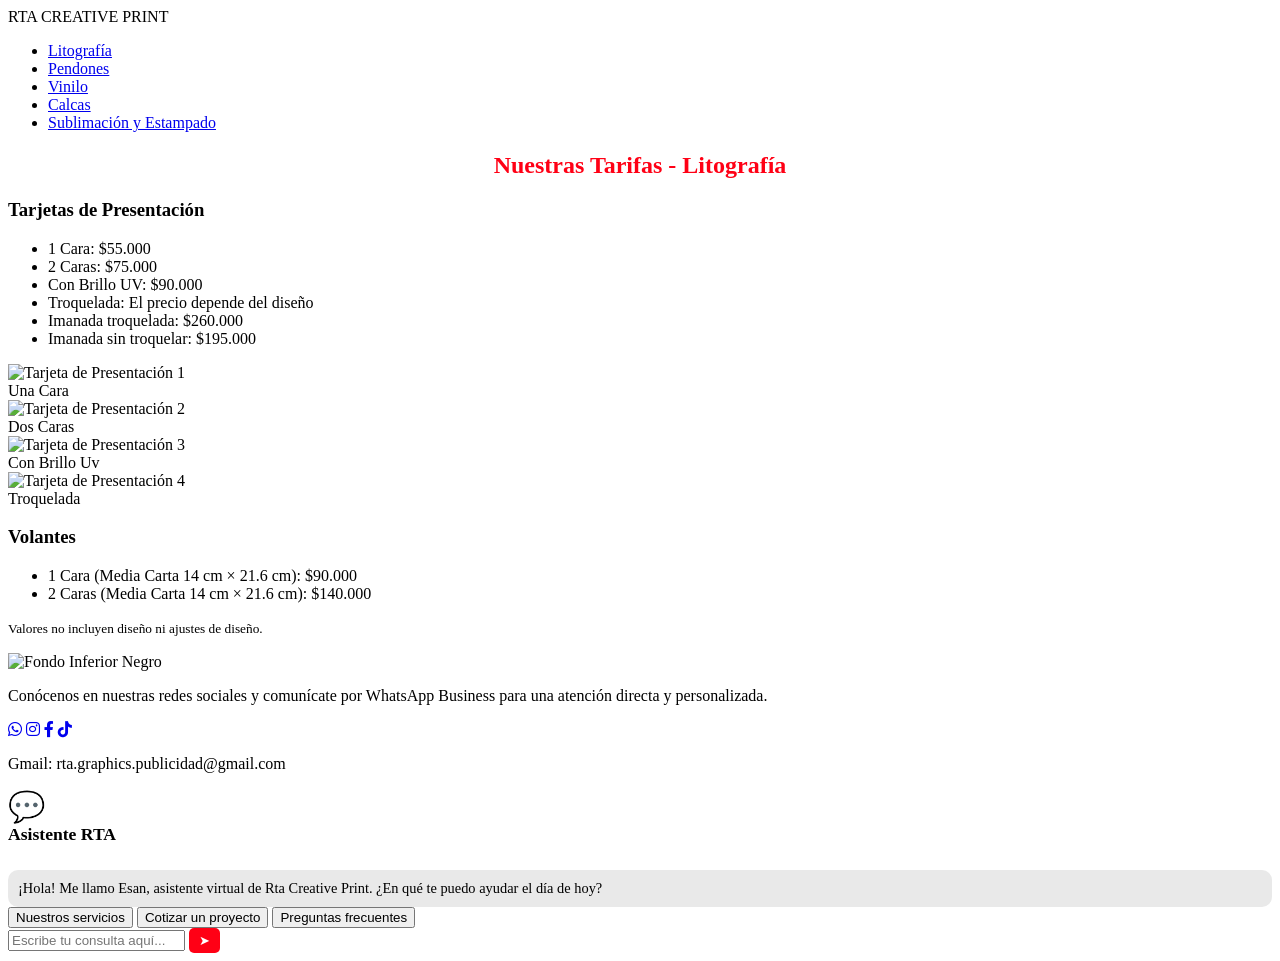
==== litografia.html @ 2f20108a "Add files via upload" ====
<!DOCTYPE html>
<html lang="es">
<head>
    <meta charset="UTF-8">
    <meta name="viewport" content="width=device-width, initial-scale=1.0">
    <title>Litografía - RTA CREATIVE PRINT</title>
    <link rel="stylesheet" href="style.css">
    <link rel="stylesheet" href="https://cdnjs.cloudflare.com/ajax/libs/font-awesome/6.0.0/css/all.min.css">
</head>
<body>
    <header>
        <div class="logo"><a href="HTML.html" style="color: inherit; text-decoration: none;">RTA CREATIVE PRINT</a></div>
        <nav>
            <ul>
                <li><a href="litografia.html">Litografía</a></li>
                <li><a href="pendones.html">Pendones</a></li>
                <li><a href="vinilo.html">Vinilo</a></li>
                <li><a href="calcas.html">Calcas</a></li>
                <li><a href="sublimacion.html">Sublimación y Estampado</a></li>
            </ul>
        </nav>
    </header>

    <main>
        <section id="pricing" class="fade-in">
            <h2 style="color: #ff0015; text-align: center;">Nuestras Tarifas - Litografía</h2>
            
            <h3>Tarjetas de Presentación</h3>
            <ul>
                <li>1 Cara: $55.000</li>
                <li>2 Caras: $75.000</li>
                <li>Con Brillo UV: $90.000</li>
                <li>Troquelada: El precio depende del diseño</li>
                <li>Imanada troquelada: $260.000</li>
                <li>Imanada sin troquelar: $195.000</li>
            </ul>

            <div class="galeria-litografia">
                <div class="item-litografia">
                    <img src="IMAGENES/TARJETA UNA CARA.png" alt="Tarjeta de Presentación 1">
                    <div class="overlay">Una Cara</div>
                </div>
                <div class="item-litografia">
                    <img src="IMAGENES/TARJETA DOS CARAS.png" alt="Tarjeta de Presentación 2">
                    <div class="overlay">Dos Caras</div>
                </div>
                <div class="item-litografia">
                    <img src="IMAGENES/TARJETA UV.png" alt="Tarjeta de Presentación 3">
                    <div class="overlay">Con Brillo Uv</div>
                </div>
                <div class="item-litografia">
                    <img src="IMAGENES/TARJETA TROQUELADA.png" alt="Tarjeta de Presentación 4">
                    <div class="overlay">Troquelada</div>
                </div>
            </div>

            <h3>Volantes</h3>
            <ul>
                <li>1 Cara (Media Carta 14 cm × 21.6 cm): $90.000</li>
                <li>2 Caras (Media Carta 14 cm × 21.6 cm): $140.000</li>
            </ul>

            <p><small>Valores no incluyen diseño ni ajustes de diseño.</small></p>
        </section>
    </main>

    <footer id="contact">
        <div class="contenedor-negro">
            <img src="IMAGENES/INFERIOR NEGRO.png" alt="Fondo Inferior Negro" class="inferior-negro">
            <p>Conócenos en nuestras redes sociales y comunícate por WhatsApp Business para una atención directa y personalizada.</p>
            <div class="social-links">
                <a href="https://wa.me/573025470037" target="_blank" class="social-icon" title="WhatsApp"><i class="fab fa-whatsapp"></i></a>
                <a href="https://www.instagram.com/rta_graphics/?hl=es" target="_blank" class="social-icon" title="Instagram"><i class="fab fa-instagram"></i></a>
                <a href="https://www.facebook.com/profile.php?id=61577686666335" target="_blank" class="social-icon" title="Facebook"><i class="fab fa-facebook-f"></i></a>
                <a href="https://www.tiktok.com/@rta_graphics" target="_blank" class="social-icon" title="TikTok"><i class="fab fa-tiktok"></i></a>
            </div>
            <p>Gmail: rta.graphics.publicidad@gmail.com</p>
        </div>
    </footer>

    <!-- Estructura del Chatbot -->
    <div id="chat-button" onclick="toggleChat()">
        <span style="font-size: 30px; color: white;">💬</span>
    </div>
    <div id="chat-window" class="chat-hidden">
        <div class="chat-header">
            <h3 style="margin: 0; font-size: 1.1rem;">Asistente RTA</h3>
            <button onclick="toggleChat()" style="background: none; border: none; color: white; cursor: pointer; font-size: 1.2rem;">✖</button>
        </div>
        <div id="chat-messages" class="chat-messages">
            <p style="background: #e9e9e9; padding: 10px; border-radius: 10px; margin: 0; font-size: 0.9rem;">¡Hola! Me llamo Esan, asistente virtual de Rta Creative Print. ¿En qué te puedo ayudar el día de hoy?</p>
            <div id="chat-options" class="chat-options">
                <button class="option-btn" onclick="handleOption('servicios')">Nuestros servicios</button>
                <button class="option-btn" onclick="handleOption('cotizar')">Cotizar un proyecto</button>
                <button class="option-btn" onclick="handleOption('faq')">Preguntas frecuentes</button>
            </div>
        </div>
        <div class="chat-input">
            <input type="text" placeholder="Escribe tu consulta aquí..." id="user-input">
            <button id="send-btn" style="background: #ff0015; border: none; color: white; padding: 5px 10px; border-radius: 5px; cursor: pointer;">➤</button>
        </div>
    </div>

    <script src="APP.js"></script>
</body>
</html>
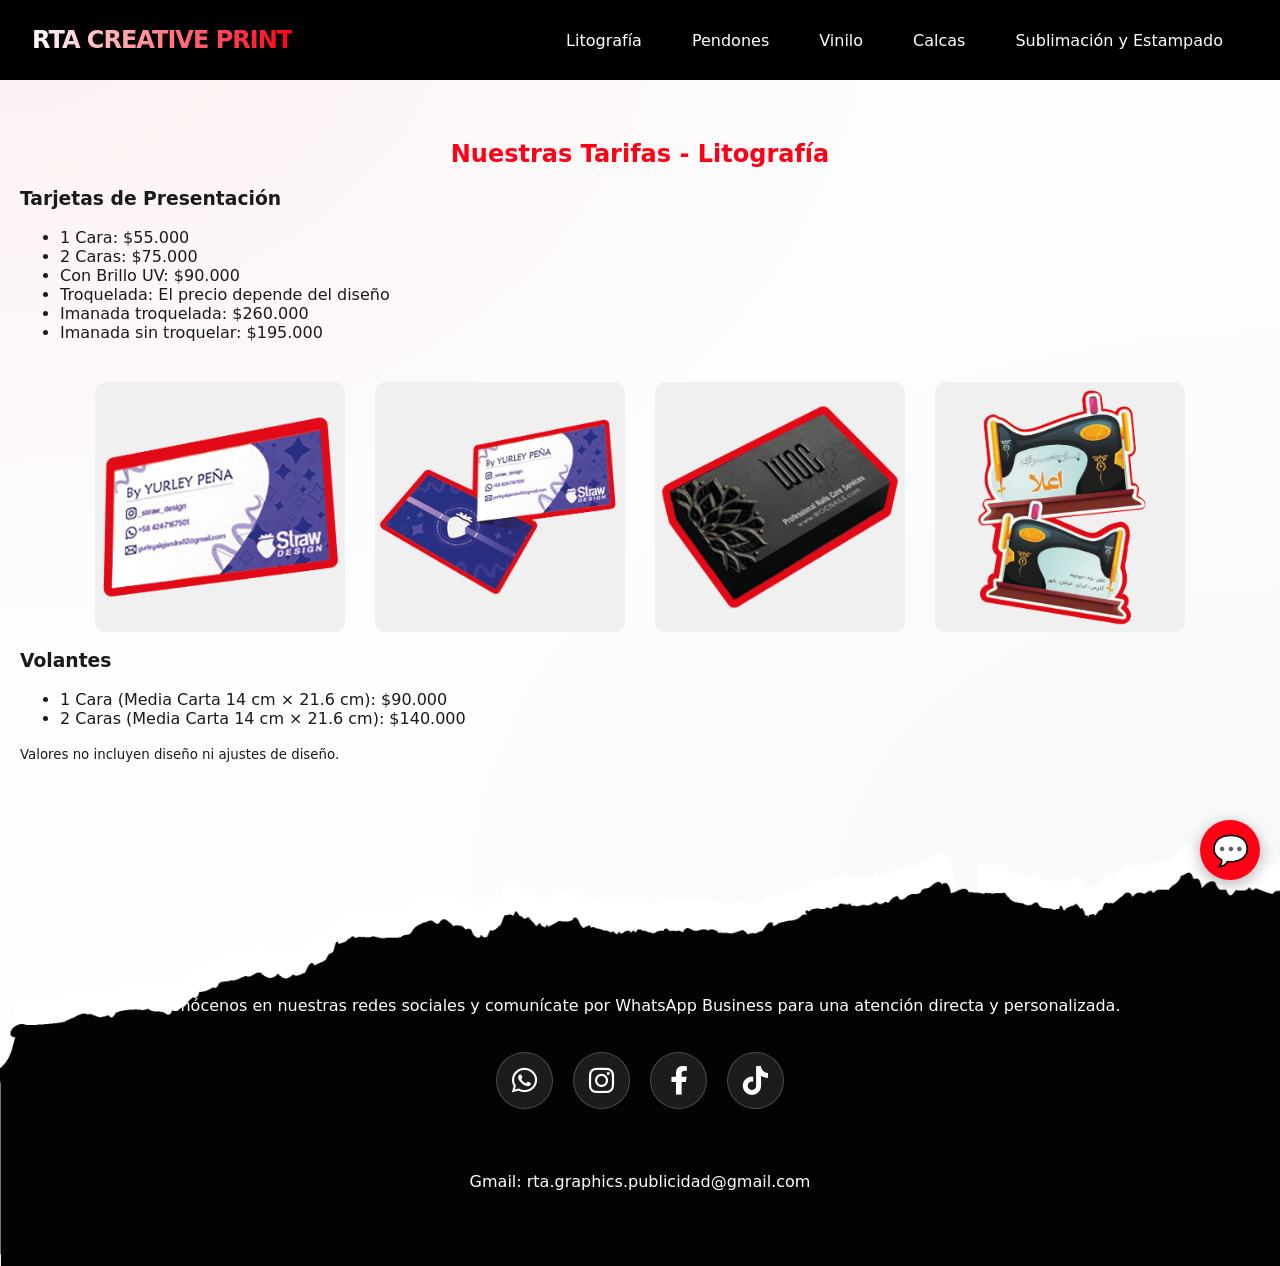
==== commit ca690d9c: "Update litografia.html" ====
--- a/litografia.html
+++ b/litografia.html
@@ -37,19 +37,19 @@
 
             <div class="galeria-litografia">
                 <div class="item-litografia">
-                    <img src="IMAGENES/TARJETA UNA CARA.png" alt="Tarjeta de Presentación 1">
+                    <img src="TARJETA UNA CARA.png" alt="Tarjeta de Presentación 1">
                     <div class="overlay">Una Cara</div>
                 </div>
                 <div class="item-litografia">
-                    <img src="IMAGENES/TARJETA DOS CARAS.png" alt="Tarjeta de Presentación 2">
+                    <img src="TARJETA DOS CARAS.png" alt="Tarjeta de Presentación 2">
                     <div class="overlay">Dos Caras</div>
                 </div>
                 <div class="item-litografia">
-                    <img src="IMAGENES/TARJETA UV.png" alt="Tarjeta de Presentación 3">
+                    <img src="TARJETA UV.png" alt="Tarjeta de Presentación 3">
                     <div class="overlay">Con Brillo Uv</div>
                 </div>
                 <div class="item-litografia">
-                    <img src="IMAGENES/TARJETA TROQUELADA.png" alt="Tarjeta de Presentación 4">
+                    <img src="TARJETA TROQUELADA.png" alt="Tarjeta de Presentación 4">
                     <div class="overlay">Troquelada</div>
                 </div>
             </div>
@@ -66,7 +66,7 @@
 
     <footer id="contact">
         <div class="contenedor-negro">
-            <img src="IMAGENES/INFERIOR NEGRO.png" alt="Fondo Inferior Negro" class="inferior-negro">
+            <img src="INFERIOR NEGRO.png" alt="Fondo Inferior Negro" class="inferior-negro">
             <p>Conócenos en nuestras redes sociales y comunícate por WhatsApp Business para una atención directa y personalizada.</p>
             <div class="social-links">
                 <a href="https://wa.me/573025470037" target="_blank" class="social-icon" title="WhatsApp"><i class="fab fa-whatsapp"></i></a>
@@ -103,4 +103,4 @@
 
     <script src="APP.js"></script>
 </body>
-</html>+</html>
--- a/style.css
+++ b/style.css
@@ -0,0 +1,724 @@
+/* Registro de la tipografía Jacksilver */
+@font-face {
+    font-family: 'jacksilver';
+    src: url('fuentes/jacksilver.ttf') format('truetype');
+    font-weight: normal;
+    font-style: normal;
+}
+
+body {
+    font-family: 'Inter', system-ui, -apple-system, sans-serif;
+    margin: 0;
+    padding: 0;
+    color: #1a1a1a;
+    background: radial-gradient(at 0% 0%, rgba(255, 0, 21, 0.05) 0, transparent 50%), 
+                radial-gradient(at 100% 100%, rgba(0, 0, 0, 0.02) 0, transparent 50%),
+                #fdfdfd;
+    background-attachment: fixed;
+    overflow-x: hidden;
+}
+
+/* Estilo base de los enlaces del menú cambio de color*/
+header nav ul {
+    list-style: none;
+    display: flex;
+    gap: 0;                 /* Eliminamos el espacio entre botones para un bloque continuo */
+    margin: 0;
+    padding: 0;
+    height: 100%;
+}
+
+header nav, header nav ul li {
+    display: flex;
+    align-items: stretch;   /* Permite que los elementos hijos se estiren al alto total */
+}
+
+header nav ul li a {
+    text-decoration: none;
+    color: white;           /* Color del texto inicial */
+    padding: 0 25px;        /* Espacio horizontal para el bloque blanco */
+    display: flex;
+    align-items: center;    /* Centra el texto verticalmente dentro del bloque */
+    transition: all 0.5s cubic-bezier(0.23, 1, 0.32, 1);
+    position: relative;
+}
+
+/* Efecto al pasar el mouse (HOVER) */
+header nav ul li a:hover {
+    background-color: #ffffff; /* Blanco sólido para un diseño más limpio */
+    color: #000000;          /* Letra cambia a negro */
+    cursor: pointer;
+    transform: scale(1.1) translateY(-2px); /* Mantenemos la animación original de sobresalir */
+    box-shadow: 0 10px 20px rgba(0, 0, 0, 0.2);
+    z-index: 50;             /* Asegura que el elemento que sobresale esté al frente */
+}
+
+.logo {
+    font-weight: 900;
+    font-size: 1.5rem;
+    letter-spacing: -1px;
+    text-transform: uppercase;
+    display: flex;
+    align-items: center;
+    background: linear-gradient(90deg, #fff, #ff0015);
+    -webkit-background-clip: text;
+    -webkit-text-fill-color: transparent;
+}
+
+header {
+    background-color: #000000; /* Negro intenso puro para mayor contraste */
+    position: sticky;
+    top: 0;
+    z-index: 1000;
+    color: white;
+    padding: 0 2rem;           /* Eliminamos el padding vertical para que el bloque blanco toque los bordes */
+    height: 80px;              /* Definimos una altura fija para la barra de navegación */
+    display: flex;
+    justify-content: space-between;
+    align-items: stretch;      /* Los hijos directos (logo y nav) ocupan todo el alto */
+}
+
+nav a {
+    color: white;
+    text-decoration: none;
+}
+
+#hero {
+    background: #f8f9fa;
+    padding: 50px 20px;
+    text-align: center;
+}
+
+section {
+    padding: 40px 20px;
+}
+
+table {
+    width: 100%;
+    border-collapse: collapse;
+    margin-top: 20px;
+}
+
+table, th, td {
+    border: 1px solid #ddd;
+    padding: 12px;
+    text-align: left;
+}
+
+th {
+    background-color: #ff0015;
+    color: white;
+}
+
+footer {
+    background: transparent;
+    color: white;
+    text-align: center;
+    padding: 0;
+    margin-top: -180px; /* Sube el bloque completo para acercarlo al rojo */
+}
+
+.contenedor-negro {
+    position: relative;
+    width: 100%;
+}
+
+.inferior-negro {
+    width: 100%;
+    height: auto;
+    display: block;
+    position: relative;
+    z-index: 5; /* La imagen negra queda por encima del pulpo */
+}
+
+.pulpo-footer {
+    position: absolute;
+    bottom: -800px;  /* Lo bajamos para que se sitúe en la base del footer */
+    left: -180px;   /* Lo centramos un poco más hacia la derecha */
+    width: 500px;  /* Aumentamos un poco el tamaño */
+    height: auto;
+    z-index: 6;    /* Ahora está por encima del fondo negro (z-index 5) para ser visible */
+    pointer-events: none; /* Evita que el pulpo bloquee clics en redes sociales */
+}
+
+.contenedor-negro p {
+    position: absolute;
+    left: 50%;
+    transform: translateX(-50%);
+    width: 85%;
+    margin: 0;
+    z-index: 10;
+}
+
+.contenedor-negro p:nth-of-type(1) {
+    bottom: 40%; /* Bajamos el texto principal */
+}
+
+.contenedor-negro p:nth-of-type(2) {
+    bottom: 12%; /* Bajamos el Gmail */
+}
+
+/* Contenedor Rojo (Marco externo) */
+/* 1. Preparamos el contenedor rojo */
+.contenedor-rojo {
+    background: 
+        linear-gradient(110deg, transparent 40%, rgba(255, 255, 255, 0.3) 50%, transparent 60%) -200% 0 / 200% 100% no-repeat,
+        linear-gradient(145deg, #ff0015 0%, #d10011 100%); 
+    animation: brilloRecorrido 8s infinite;
+    width: 80%; /* Más pequeño que antes para que el pulpo resalte más */
+    margin: 70px auto 0 auto; /* Cambiamos 60px a 0 para eliminar el hueco blanco */
+    padding: 60px 40px 30px 80px; /* Reducimos el alto del rectángulo y damos más aire a la izquierda */
+    box-sizing: border-box;
+    position: relative; /* ESTO ES INDISPENSABLE */
+    border-radius: 40px; /* Esquinas redondas para el rectángulo rojo */
+    box-shadow: 0 20px 40px rgba(0, 0, 0, 0.15), 
+                0 0 25px rgba(255, 0, 21, 0.1); /* Profundidad profesional y resplandor discreto */
+    border: 1px solid rgba(255, 255, 255, 0.1); /* Micro-borde para definir mejor la silueta */
+    overflow: visible; /* Asegura que el pulpo gigante y las sombras no se corten */
+}
+
+/* 2. Estilo del pulpo (Superposición y diseño responsivo) */
+.pulpo {
+    position: absolute;
+    top: -240px;   /* Ajustado para el nuevo tamaño más grande */
+    left: -150px;  /* Reposicionado para equilibrar el aumento de tamaño */
+    width: 650px;  /* Un poco más grande para destacar más como marca */
+    height: auto; /* Mantiene la proporción original sin distorsión */
+    z-index: 40;
+    pointer-events: none; /* FUNDAMENTAL: Permite que los clics pasen a través del pulpo hacia el menú */
+    filter: drop-shadow(0 0 30px rgba(255, 0, 21, 0.3)) drop-shadow(10px 10px 15px rgba(0,0,0,0.2));
+    animation: flotarPulpo 6s ease-in-out infinite, pulsoGlow 4s ease-in-out infinite;
+    transition: all 0.5s ease;
+}
+
+.pulpo:hover {
+    cursor: pointer;
+}
+
+/* Definición de la animación de flotación */
+@keyframes flotarPulpo {
+    0% {
+        transform: translateY(0px) rotate(0deg);
+    }
+    50% {
+        transform: translateY(-20px) rotate(2deg); /* Sube 20px y se inclina levemente */
+    }
+    100% {
+        transform: translateY(0px) rotate(0deg);
+    }
+}
+
+/* Animación del brillo que recorre el fondo del contenedor rojo */
+@keyframes brilloRecorrido {
+    0% {
+        background-position: -200% 0, 0 0;
+    }
+    20%, 100% {
+        background-position: 200% 0, 0 0;
+    }
+}
+
+/* Nueva animación para simular movimiento orgánico/tentáculos */
+@keyframes moverTentaculos {
+    0% {
+        transform: scale(1) rotate(0deg) skew(0deg);
+    }
+    33% {
+        transform: scale(1.02) rotate(2deg) skew(2deg, 1deg);
+    }
+    66% {
+        transform: scale(1.04) rotate(-2deg) skew(-1deg, -2deg);
+    }
+    100% {
+        transform: scale(1) rotate(0deg) skew(0deg);
+    }
+}
+
+/* Adaptación para pantallas pequeñas (Tablets y Móviles) */
+@media (max-width: 768px) {
+    .pulpo {
+        position: relative; /* Cambia el flujo para integrarse mejor en móviles */
+        top: 0;
+        left: 0;
+        transform: none;
+        width: 350px; /* Tamaño un poco más grande también en móviles */
+        max-width: 80%;
+        margin: 0 auto 20px auto; /* Centrado horizontal y margen inferior */
+        display: block;
+    }
+}
+
+/* Ajuste del texto para que no se desborde */
+.contenedor-blanco h1, .contenedor-blanco p {
+    word-wrap: break-word;   /* Asegura que el texto largo salte de línea */
+    margin: 0 0 15px 0;      /* Espaciado entre elementos */
+}
+
+/* Bloque blanco con texto a la derecha */
+.contenedor-blanco {
+    background-color: #ffffff; /* Blanco totalmente sólido, sin transparencias ni tonos rojos */
+    border: 1px solid #eeeeee; /* Borde sutil para mayor limpieza visual */
+    width: 58%;
+    margin-left: auto;       /* Lo empuja hacia la derecha */
+    padding: 45px;           /* Más aire interno para mejor legibilidad */
+    text-align: right;       /* Alinea todo el contenido (h1 y p) a la derecha */
+    border-radius: 20px;     /* Esquinas ligeramente más elegantes */
+    position: relative;      /* Necesario para que el z-index funcione */
+    z-index: 30;             /* Asegura que el texto esté por encima del pulpo (que tiene z-index 20) */
+    box-shadow: 0 20px 40px rgba(0,0,0,0.05);
+}
+
+/* Título en color rojo */
+.titulo-rojo {
+    color: #ff0015;          /* Rojo de tu marca */
+    font-family: 'jacksilver', 'Arial Black', sans-serif; /* Aplicación de la tipografía personalizada */
+    margin-top: 0;           /* Elimina el espacio superior extra */
+    font-size: 2.8rem;       /* Tamaño reducido para que encaje mejor en el contenedor */
+    font-weight: 800;          
+}
+
+/* Párrafo (opcional: puedes ajustar el color o margen aquí) */
+.contenedor-blanco p {
+    color: #000000;             /* Gris oscuro para buena lectura */
+    line-height: 1.6;
+}
+.titulo-rojo {
+    color: #ff0015;
+    line-height: 1.1; /* Interlineado más ajustado para el nuevo tamaño */
+    margin-top: 0;
+}
+.texto-inferior { /* texto debajo del rectangulo rojo */
+    text-align: center;    /* Centra el texto */
+    margin-top: 30px;      /* Crea una separación con el rectángulo rojo superior */
+    padding: 0 20px;       /* Margen lateral para que no toque los bordes en móviles */
+    font-size: 22px;     /* Ajusta el tamaño de la letra */
+    color: #ffffff;           /* Color del texto */
+    font-weight: 500;      /* Un toque de grosor para que resalte */
+}
+/* Estado inicial: invisible y un poco más abajo */
+.fade-in {
+    opacity: 0;
+    transform: translateY(30px);
+    transition: opacity 0.8s ease-out, transform 0.8s ease-out;
+}
+
+/* Estado final: visible y en su posición original (activado por JS) */
+.fade-in.visible {
+    opacity: 1;
+    transform: translateY(0);
+}
+
+/* Estilos para la galería interactiva de Pendones */
+.galeria-pendones, .galeria-litografia {
+    display: flex;
+    flex-wrap: wrap;
+    justify-content: center;
+    gap: 30px;
+    margin-top: 40px;
+}
+
+.item-pendon, .item-litografia {
+    position: relative;     /* Para posicionar el texto encima */
+    width: 22%;             /* Ajustado para 4 tarjetas en línea */
+    max-width: 250px;
+    aspect-ratio: 1 / 1;    /* Forza a que sean cuadrados */
+    border-radius: 10px;
+    overflow: hidden;       /* Para que la imagen no se salga al agrandarse */
+    display: flex;
+    align-items: center;
+    justify-content: center;
+    background-color: #f0f0f0;
+    transition: transform 0.3s ease, box-shadow 0.3s ease;
+    cursor: pointer;
+}
+
+.item-pendon img, .item-litografia img {
+    max-width: 100%;
+    max-height: 100%;
+    object-fit: contain;
+    display: block;
+}
+
+/* Efecto de sobresalir (Zoom) */
+.item-pendon:hover, .item-litografia:hover {
+    transform: scale(1.05);
+    box-shadow: 0 10px 25px rgba(0,0,0,0.5);
+    z-index: 10;
+}
+
+/* El rectángulo negro con texto */
+.overlay {
+    position: absolute;
+    top: 50%;
+    left: 0;
+    width: 100%;
+    height: 25%;            /* Ahora solo ocupa el 25% del alto */
+    transform: translateY(-50%); /* Truco para centrarlo perfectamente */
+    background-color: rgba(0, 0, 0, 0.7); /* Negro con transparencia */
+    color: white;
+    font-family: 'jacksilver', sans-serif; /* Tu tipografía personalizada */
+    display: flex;
+    justify-content: center;
+    align-items: center;
+    font-size: 2.5rem;
+    opacity: 0;             /* Oculto por defecto */
+    transition: opacity 0.3s ease;
+    text-transform: none;
+}
+
+/* Mostrar el rectángulo al pasar el mouse */
+.item-pendon:hover .overlay, .item-litografia:hover .overlay {
+    opacity: 1;
+}
+
+/* Ajuste responsivo para celulares */
+@media (max-width: 768px) {
+    .galeria-pendones, .galeria-litografia {
+        flex-direction: column;
+        align-items: center;
+    }
+    .item-pendon, .item-litografia {
+        width: 90%;
+        max-width: none;
+    }
+    .overlay {
+        font-size: 1.8rem;
+    }
+    .contenedor-negro p {
+        font-size: 0.8rem;
+    }
+}
+
+/* --- Estilos del Chatbot --- */
+#chat-button {
+    position: fixed;
+    bottom: 20px;
+    right: 20px;
+    background-color: #ff0015;
+    width: 60px;
+    height: 60px;
+    border-radius: 50%;
+    display: flex;
+    justify-content: center;
+    align-items: center;
+    box-shadow: 0 4px 15px rgba(0,0,0,0.3);
+    cursor: pointer;
+    z-index: 1000;
+    transition: transform 0.3s ease;
+}
+
+#chat-button:hover {
+    transform: scale(1.1);
+}
+
+#chat-window {
+    position: fixed;
+    bottom: 90px;
+    right: 20px;
+    width: 320px;
+    height: 450px;
+    background: white;
+    border-radius: 15px;
+    box-shadow: 0 5px 25px rgba(0,0,0,0.2);
+    display: flex;
+    flex-direction: column;
+    overflow: hidden;
+    z-index: 1000;
+    transition: all 0.3s ease;
+}
+
+.chat-hidden {
+    opacity: 0;
+    transform: translateY(20px);
+    pointer-events: none;
+}
+
+.chat-header {
+    background: #ff0015;
+    color: white;
+    padding: 15px;
+    display: flex;
+    justify-content: space-between;
+    align-items: center;
+}
+
+.chat-messages {
+    flex: 1;
+    padding: 15px;
+    overflow-y: auto;
+    background: #f9f9f9;
+}
+
+.chat-input {
+    display: flex;
+    padding: 10px;
+    border-top: 1px solid #eee;
+}
+
+.chat-input input {
+    flex: 1;
+    border: none;
+    padding: 10px;
+    outline: none;
+}
+
+/* Estilos para los botones de opciones del Chatbot */
+.chat-options {
+    display: flex;
+    flex-direction: column;
+    gap: 8px;
+    margin-top: 10px;
+    padding: 0 5px;
+}
+
+.option-btn {
+    background: white;
+    border: 1px solid #ff0015;
+    color: #ff0015;
+    padding: 8px 15px;
+    border-radius: 20px;
+    font-size: 0.85rem;
+    cursor: pointer;
+    transition: all 0.3s ease;
+    text-align: left;
+    font-weight: 500;
+}
+
+.option-btn:hover {
+    background: #ff0015;
+    color: white;
+}
+
+/* Estilos para contenido enriquecido dentro del chat */
+.chat-messages b {
+    color: #ff0015;
+    display: block;
+    margin-top: 5px;
+}
+
+.chat-table {
+    border: 1px solid #ddd;
+    border-radius: 8px;
+    overflow: hidden;
+    margin-top: 8px;
+    background: white;
+}
+
+.chat-table-header {
+    background: #ff0015;
+    color: white;
+    padding: 5px 10px;
+    font-size: 0.8rem;
+    font-weight: bold;
+}
+
+.chat-table-row {
+    display: flex;
+    justify-content: space-between;
+    padding: 5px 10px;
+    font-size: 0.8rem;
+    border-bottom: 1px solid #eee;
+}
+
+.chat-messages small {
+    display: block;
+    font-size: 0.7rem;
+    color: #777;
+    margin-top: 8px;
+}
+
+/* Estilos para el formulario de cotización dentro del chat */
+.chat-form {
+    display: flex;
+    flex-direction: column;
+    gap: 10px;
+    margin-top: 10px;
+    background: #fff;
+    padding: 12px;
+    border-radius: 12px;
+    border: 1px solid #eee;
+}
+
+.chat-form input, .chat-form textarea {
+    width: 100%;
+    padding: 10px;
+    border: 1px solid #ddd;
+    border-radius: 8px;
+    font-size: 0.85rem;
+    box-sizing: border-box;
+    font-family: Arial, sans-serif;
+}
+
+.chat-form textarea {
+    resize: none;
+    height: 80px;
+}
+
+.chat-form label {
+    font-size: 0.75rem;
+    font-weight: bold;
+    color: #333;
+    margin-bottom: -5px;
+}
+
+/* --- Estilos del Acordeón FAQ --- */
+.faq-accordion {
+    margin-top: 10px;
+    display: flex;
+    flex-direction: column;
+    gap: 8px;
+}
+
+.faq-item {
+    border: 1px solid #ddd;
+    border-radius: 8px;
+    background: white;
+    overflow: hidden;
+    transition: all 0.3s ease;
+}
+
+.faq-header {
+    padding: 10px 12px;
+    background: #fdfdfd;
+    cursor: pointer;
+    display: flex;
+    justify-content: space-between;
+    align-items: center;
+    font-size: 0.85rem;
+    font-weight: bold;
+    color: #333;
+}
+
+.faq-header i {
+    transition: transform 0.3s ease;
+    color: #ff0015;
+    font-style: normal;
+}
+
+.faq-item.active .faq-header i {
+    transform: rotate(180deg);
+}
+
+.faq-content {
+    max-height: 0;
+    overflow: hidden;
+    transition: max-height 0.3s ease-out;
+    font-size: 0.8rem;
+    color: #555;
+    line-height: 1.4;
+    background: #fff;
+}
+
+.faq-item.active .faq-content {
+    max-height: 500px;
+    padding: 10px 12px;
+    border-top: 1px solid #eee;
+}
+
+/* --- Estilos de Redes Sociales en Footer --- */
+.social-links {
+    position: absolute;
+    left: 50%;
+    transform: translateX(-50%);
+    bottom: 25%; /* Bajamos los íconos */
+    display: flex;
+    gap: 20px;
+    z-index: 20;
+}
+
+.social-icon {
+    color: white;
+    font-size: 1.8rem;
+    width: 55px;
+    height: 55px;
+    border-radius: 50%;
+    background: rgba(255, 255, 255, 0.1); /* Fondo sutil */
+    display: flex;
+    align-items: center;
+    justify-content: center;
+    transition: all 0.4s cubic-bezier(0.175, 0.885, 0.32, 1.275);
+    text-decoration: none;
+    border: 1px solid rgba(255, 255, 255, 0.2);
+}
+
+/* Efecto Hover Moderno */
+.social-icon:hover {
+    transform: scale(1.2) translateY(-10px); /* Escalado y salto */
+    background: #ff0015; /* Cambio al color de marca */
+    color: white;
+    border-color: #ff0015;
+    box-shadow: 0 0 25px rgba(255, 0, 21, 0.8); /* Efecto de iluminación/neón */
+}
+
+/* Ajuste responsivo para íconos */
+@media (max-width: 768px) {
+    .social-links {
+        gap: 12px;
+        bottom: 35%;
+    }
+    .social-icon {
+        width: 45px;
+        height: 45px;
+        font-size: 1.4rem;
+    }
+}
+
+/* Estilo del cuadro informativo de laminado */
+.info-laminado {
+    margin-top: 40px;
+    padding: 25px;
+    background-color: #ffffff;
+    border-left: 6px solid #ff0015; /* Acento rojo de la marca */
+    border-radius: 10px;
+    box-shadow: 0 4px 15px rgba(0,0,0,0.05);
+    line-height: 1.7;
+    color: #333;
+    font-size: 1.05rem;
+}
+
+/* Estilos para la sección de Marcas de Calcas */
+.grid-marcas {
+    display: grid;
+    grid-template-columns: repeat(auto-fit, minmax(150px, 1fr));
+    gap: 20px;
+    margin-top: 30px;
+}
+
+.marca-item {
+    background: white;
+    padding: 25px 15px;
+    border-radius: 12px;
+    text-align: center;
+    font-weight: bold;
+    color: #333;
+    border: 1px solid #eee;
+    box-shadow: 0 4px 15px rgba(0,0,0,0.05);
+    transition: all 0.3s ease;
+}
+
+.marca-item:hover {
+    transform: translateY(-10px);
+    border-color: #ff0015;
+    box-shadow: 0 8px 25px rgba(255, 0, 21, 0.15);
+}
+
+.cta-destacado {
+    display: block;
+    margin-top: 50px;
+    padding: 25px;
+    background: linear-gradient(90deg, #ff0015, #b3000f);
+    color: white;
+    text-align: center;
+    font-size: 1.6rem;
+    font-weight: bold;
+    border-radius: 15px;
+    text-transform: uppercase;
+    box-shadow: 0 10px 20px rgba(255, 0, 21, 0.3);
+    text-decoration: none;
+    transition: transform 0.3s ease, box-shadow 0.3s ease;
+}
+
+.cta-destacado:hover {
+    transform: scale(1.03);
+    box-shadow: 0 15px 30px rgba(255, 0, 21, 0.4);
+}
